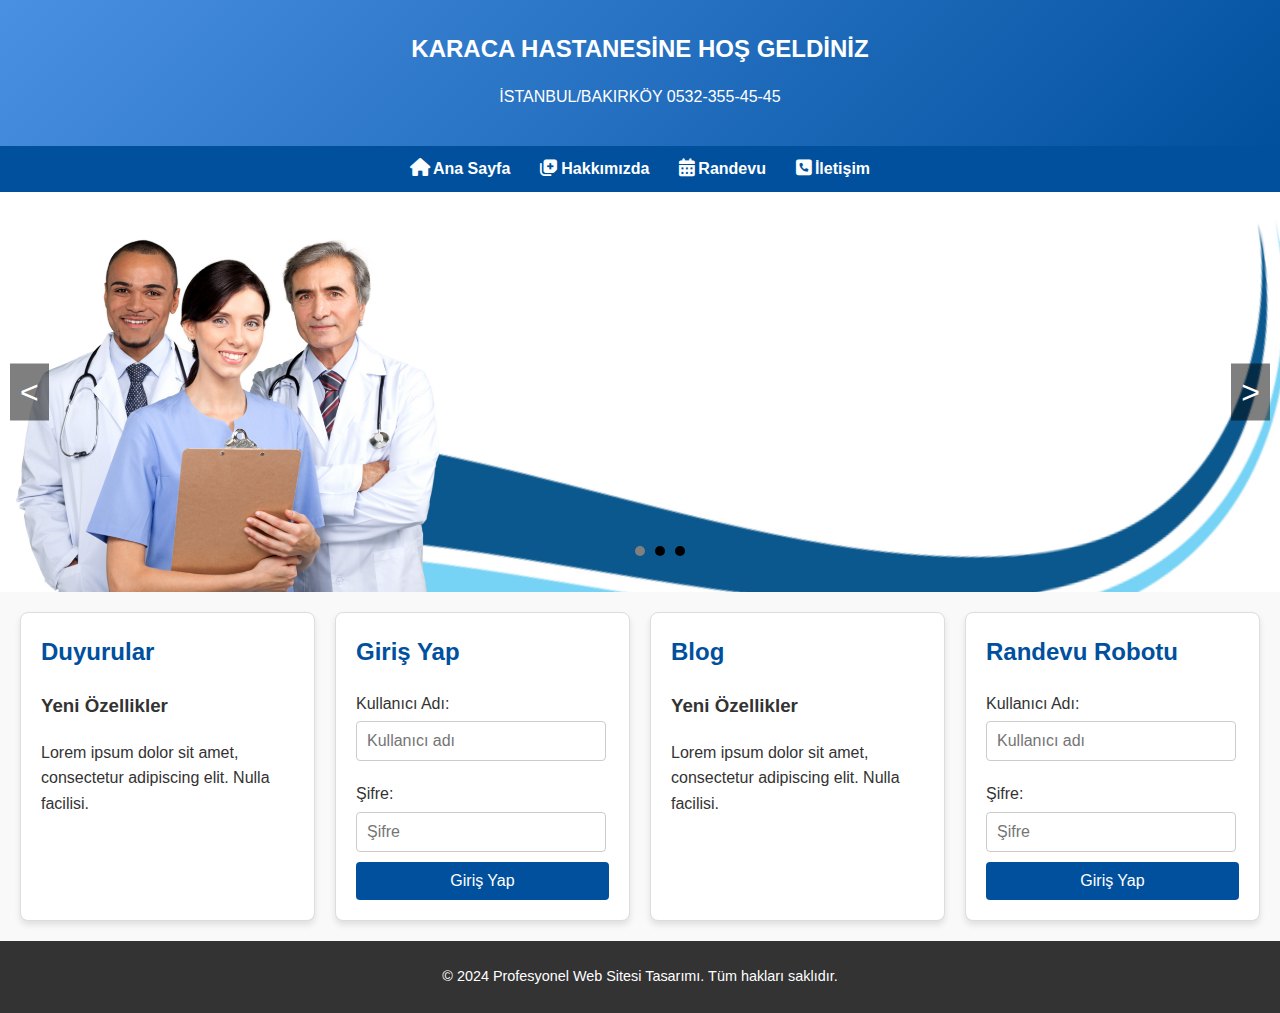
==== index.html @ 808f8bd0 "ilk dosyaları gönderdim git'e" ====
<!DOCTYPE html>
<html lang="en">
<head>
    <meta charset="UTF-8">
    <meta name="viewport" content="width=device-width, initial-scale=1.0">
    <meta name="description" content="Profesyonel bir web sitesi tasarımı. Şık ve modern görünüme sahip slider, içerik bölümü ve duyurular.">
    <meta name="author" content="Sizin İsminiz">
    <link rel="stylesheet" href="https://cdnjs.cloudflare.com/ajax/libs/font-awesome/6.6.0/css/all.min.css">
    <title>Profesyonel Web Sitesi</title>
    <link rel="stylesheet" href="style1.css">
</head>
<body>
    <header id="banner">
        <div id="reklam">
            <h1>KARACA HASTANESİNE HOŞ GELDİNİZ</h1>
            <p>İSTANBUL/BAKIRKÖY 0532-355-45-45</p>
        </div>
    </header>

    <!-- Navigasyon Menüsü -->
    <nav id="menu">
        <ul>
            <li><a href="#slider"><i class="fa-solid fa-house"></i>Ana Sayfa</a></li>
            <li><a href="#icerik"><i class="fa-solid fa-notes-medical"></i>Hakkımızda</a></li>
            <li><a href="#randevu"><i class="fa-solid fa-calendar-days"></i>Randevu</a></li>
            <li><a href="#footer"><i class="fa-solid fa-square-phone"></i>İletişim</a></li>
        </ul>
    </nav>

    <!-- Slider -->
    <section id="slider">
        <div id="resim1" class="slider-resim"></div>
        <div id="resim2" class="slider-resim"></div>
        <div id="resim3" class="slider-resim"></div>
        <button class="ileri" aria-label="İleriye Geç">></button>
        <button class="geri" aria-label="Geriye Git"><</button>
        <ul class="slider-kutucuklar">
            <li></li>
            <li></li>
            <li></li>
        </ul>
    </section>

    <!-- İçerik -->
    <main id="icerik">
        <section class="icerik duyuru">
            <h2>Duyurular</h2>
            <h3>Yeni Özellikler</h3>
            <p>Lorem ipsum dolor sit amet, consectetur adipiscing elit. Nulla facilisi.</p>
        </section>
        <section class="icerik login">
            <h2>Giriş Yap</h2>
            <form id="login">
                <label for="username">Kullanıcı Adı:</label>
                <input type="text" id="username" name="username" placeholder="Kullanıcı adı" required>
                
                <label for="password">Şifre:</label>
                <input type="password" id="password" name="password" placeholder="Şifre" required>
                
                <button type="submit" id="btn">Giriş Yap</button>
            </form>
        </section>

        <section class="icerik duyuru">
            <h2>Blog</h2>
            <h3>Yeni Özellikler</h3>
            <p>Lorem ipsum dolor sit amet, consectetur adipiscing elit. Nulla facilisi.</p>
        </section>
        <section class="icerik login">
            <h2>Randevu Robotu</h2>
            <form id="login">
                <label for="username">Kullanıcı Adı:</label>
                <input type="text" id="username" name="username" placeholder="Kullanıcı adı" required>
                
                <label for="password">Şifre:</label>
                <input type="password" id="password" name="password" placeholder="Şifre" required>
                
                <button type="submit" id="btn">Giriş Yap</button>
            </form>
        </section>
    </main>

    <!-- Footer -->
    <footer id="footer">
        <p>&copy; 2024 Profesyonel Web Sitesi Tasarımı. Tüm hakları saklıdır.</p>
    </footer>

    <script src="slider.js"></script>
</body>
</html>
---- style1.css ----
/* Genel Stiller */
body {
    margin: 0;
    font-family: 'Arial', sans-serif;
    line-height: 1.6;
    background-color: #f9f9f9;
    color: #333;
}

/* Header */
#banner {
    background: linear-gradient(135deg, #4a90e2, #00509e);
    color: white;
    text-align: center;
    padding: 20px 0;
}


#reklam h1 {
    margin: 10px 0;
    font-size: 1.5rem;
}

#reklam p {
    font-size: 1rem;
}

/* Menü */
#menu ul {
    display: flex;
    justify-content: center;
    list-style: none;
    background: #00509e;
    margin: 0;
    padding: 10px 0;
}

#menu ul li {
    margin: 0 15px;
}

#menu ul li a {
    text-decoration: none;
    color: white;
    font-weight: bold;
    font-size: 1rem;
    transition: color 0.3s ease;
}

#menu ul li a:hover {
    color: #4a90e2;
}

#menu ul li a i{
    margin-right:3px; font-size: 18px;
}
/* Slider */
#slider {
    position: relative;
    width: 100%;
    height: 400px;
    overflow: hidden;
    background-color: #ddd;
}

.slider-resim {
    position: absolute;
    top: 0;
    left: 0;
    width: 100%;
    height: 100%;
    background-size: cover;
    background-position: center;
    display: none;
    transition: opacity 0.5s ease;
}

.slider-resim:nth-child(1) { background-image: url('resimler/h01.jpeg'); }
.slider-resim:nth-child(2) { background-image: url('resimler/h02.jpeg'); }
.slider-resim:nth-child(3) { background-image: url('resimler/h03.jpeg'); }

button.ileri, button.geri {
    position: absolute;
    top: 50%;
    transform: translateY(-50%);
    background: rgba(0, 0, 0, 0.5);
    color: white;
    border: none;
    font-size: 2rem;
    cursor: pointer;
    padding: 10px;
    transition: background 0.3s ease;
}

button.ileri:hover, button.geri:hover {
    background: rgba(0, 0, 0, 0.7);
}

button.ileri { right: 10px; }
button.geri { left: 10px; }

.slider-kutucuklar {
    position: absolute;
    bottom: 20px;
    left: 50%;
    transform: translateX(-50%);
    display: flex;
    list-style: none;
}

.slider-kutucuklar li {
    width: 10px;
    height: 10px;
    margin: 0 5px;
    background: black;
    border-radius: 50%;
    cursor: pointer;
    transition: background 0.3s ease;
}

.slider-kutucuklar li:hover {
    background: gray;
}

/* İçerik */
main {
    display: flex;
    flex-wrap: wrap;
    justify-content: space-around;
    padding: 20px;
    gap: 20px;
}

.icerik {
    background: white;
    border: 1px solid #ddd;
    border-radius: 8px;
    box-shadow: 0 4px 6px rgba(0, 0, 0, 0.1);
    padding: 20px;
    max-width: 500px;
    flex: 1;
}

.icerik h2 {
    margin-top: 0;
    color: #00509e;
}

.icerik form label {
    display: block;
    margin: 10px 0 5px;
}

.icerik form input {
    width: 90%;
    padding: 10px;
    margin-bottom: 10px;
    border: 1px solid #ccc;
    border-radius: 4px;
    font-size: 1rem;
}

.icerik form button {
    width: 100%;
    background: #00509e;
    color: white;
    border: none;
    padding: 10px;
    border-radius: 4px;
    font-size: 1rem;
    cursor: pointer;
    transition: background 0.3s ease;
}

.icerik form button:hover {
    background: #4a90e2;
}

/* Footer */
#footer {
    text-align: center;
    background: #333;
    color: white;
    padding: 10px 0;
    font-size: 0.9rem;
}

/* Responsive Tasarım */
@media (max-width: 768px) {
    #menu ul {
        flex-direction: column;
        align-items: center;
    }

    main {
        flex-direction: column;
        gap: 20px;
    }

    .icerik {
        max-width: 100%;
    }
}
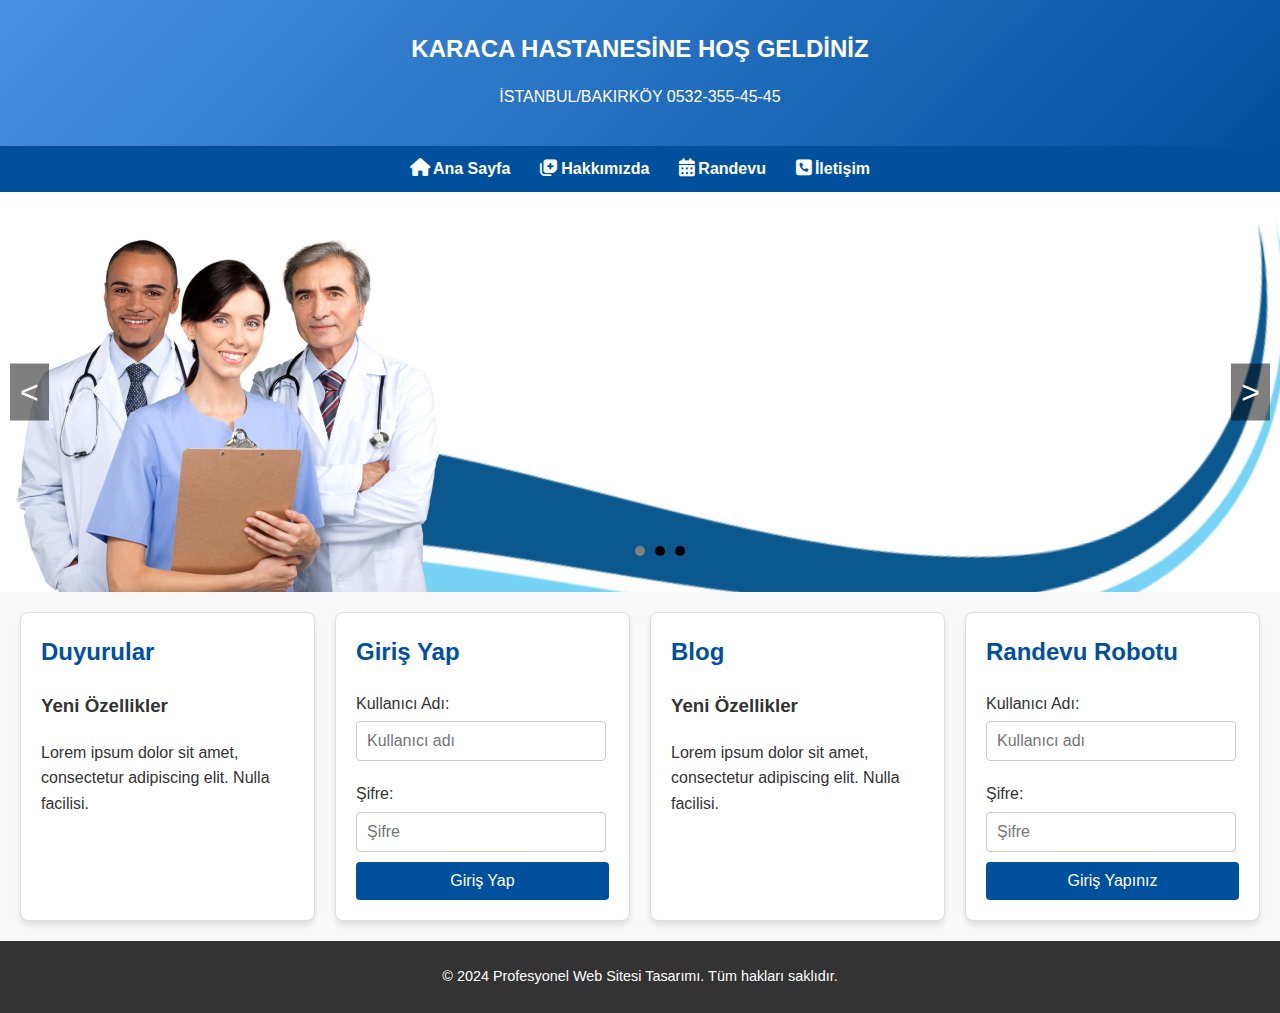
==== commit 1f6c8f24: "giriş butonunu değiştirdim" ====
--- a/index.html
+++ b/index.html
@@ -75,7 +75,7 @@
                 <label for="password">Şifre:</label>
                 <input type="password" id="password" name="password" placeholder="Şifre" required>
                 
-                <button type="submit" id="btn">Giriş Yap</button>
+                <button type="submit" id="btn">Giriş Yapınız</button>
             </form>
         </section>
     </main>
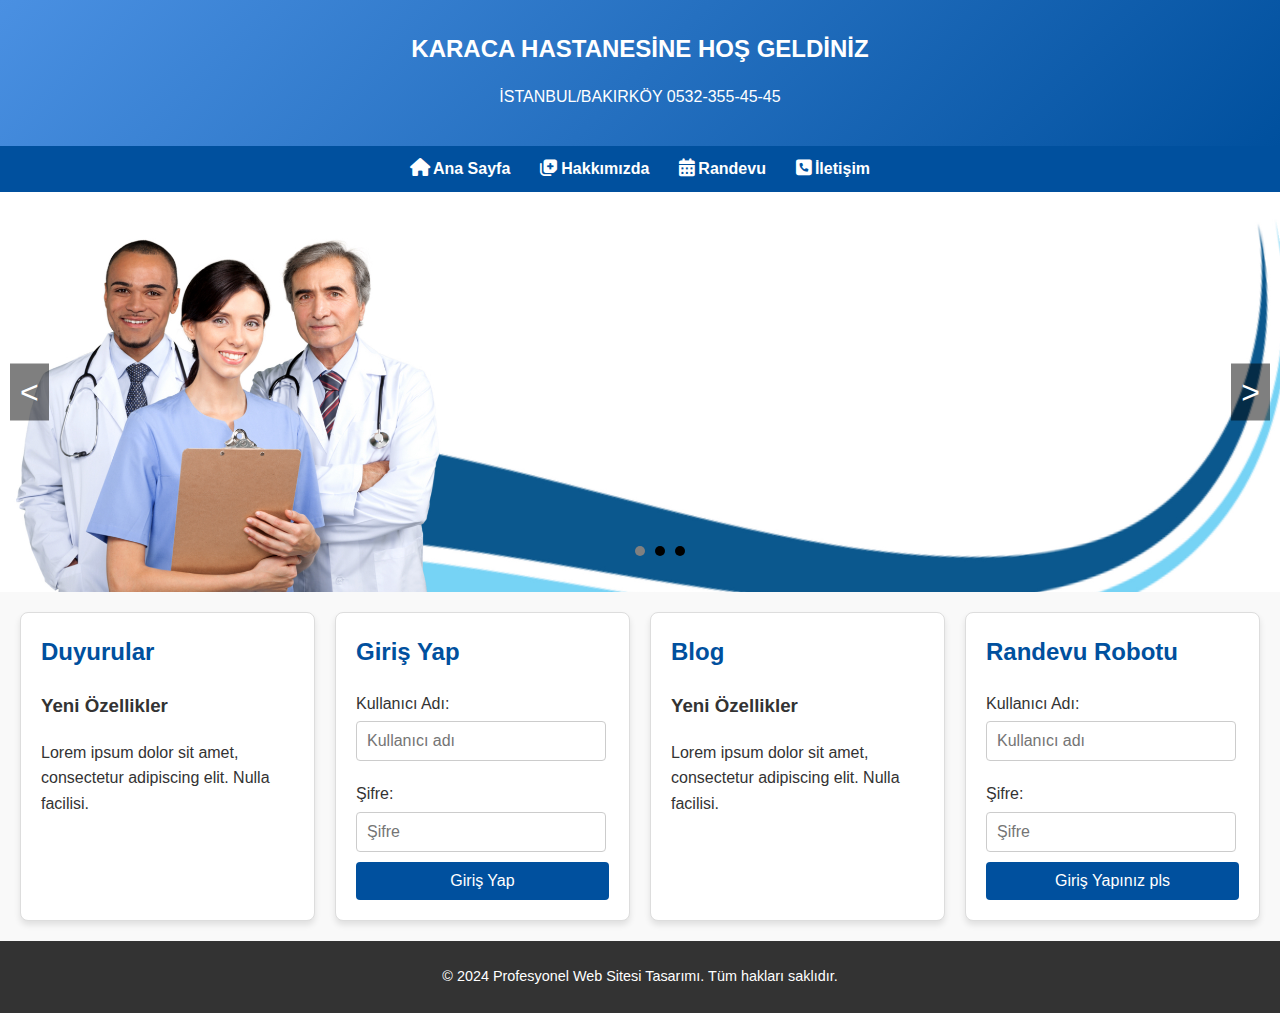
==== commit 36d516ba: "deneme yazım" ====
--- a/index.html
+++ b/index.html
@@ -75,7 +75,7 @@
                 <label for="password">Şifre:</label>
                 <input type="password" id="password" name="password" placeholder="Şifre" required>
                 
-                <button type="submit" id="btn">Giriş Yapınız</button>
+                <button type="submit" id="btn">Giriş Yapınız pls</button>
             </form>
         </section>
     </main>
